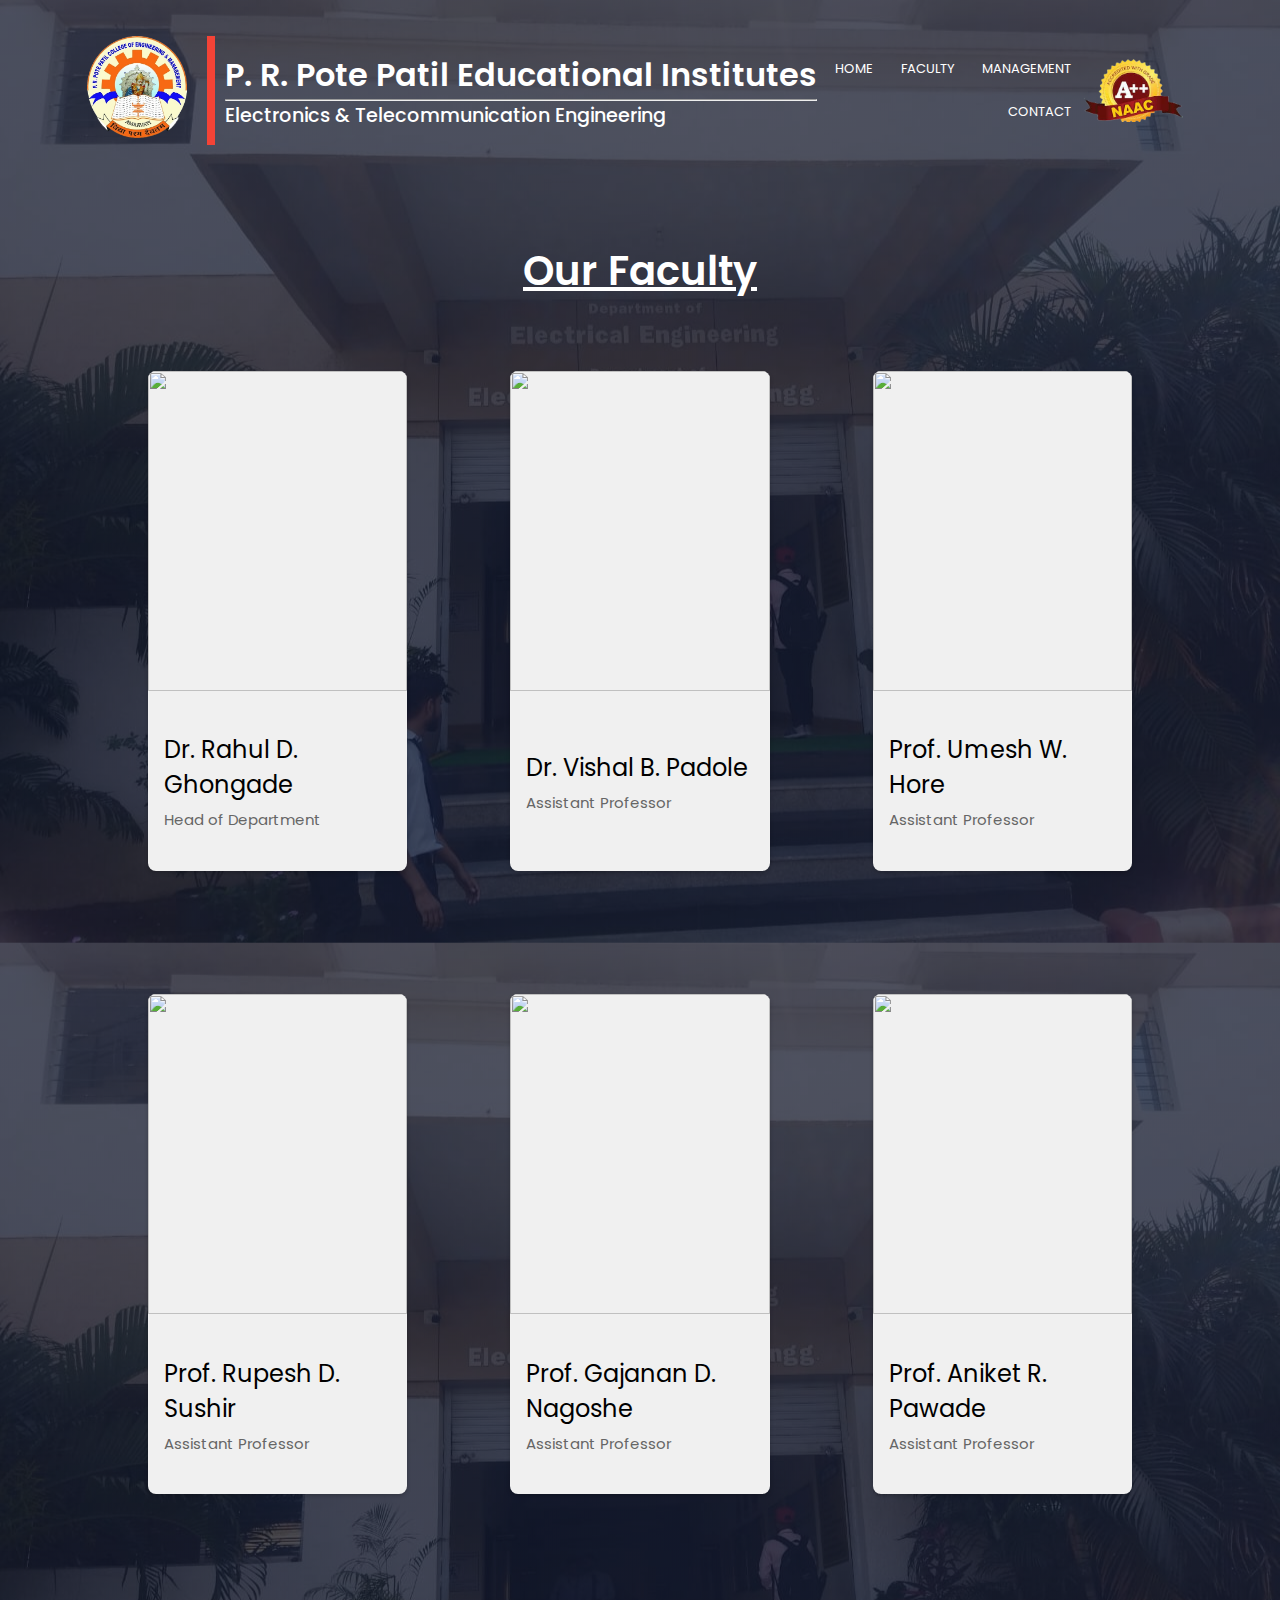
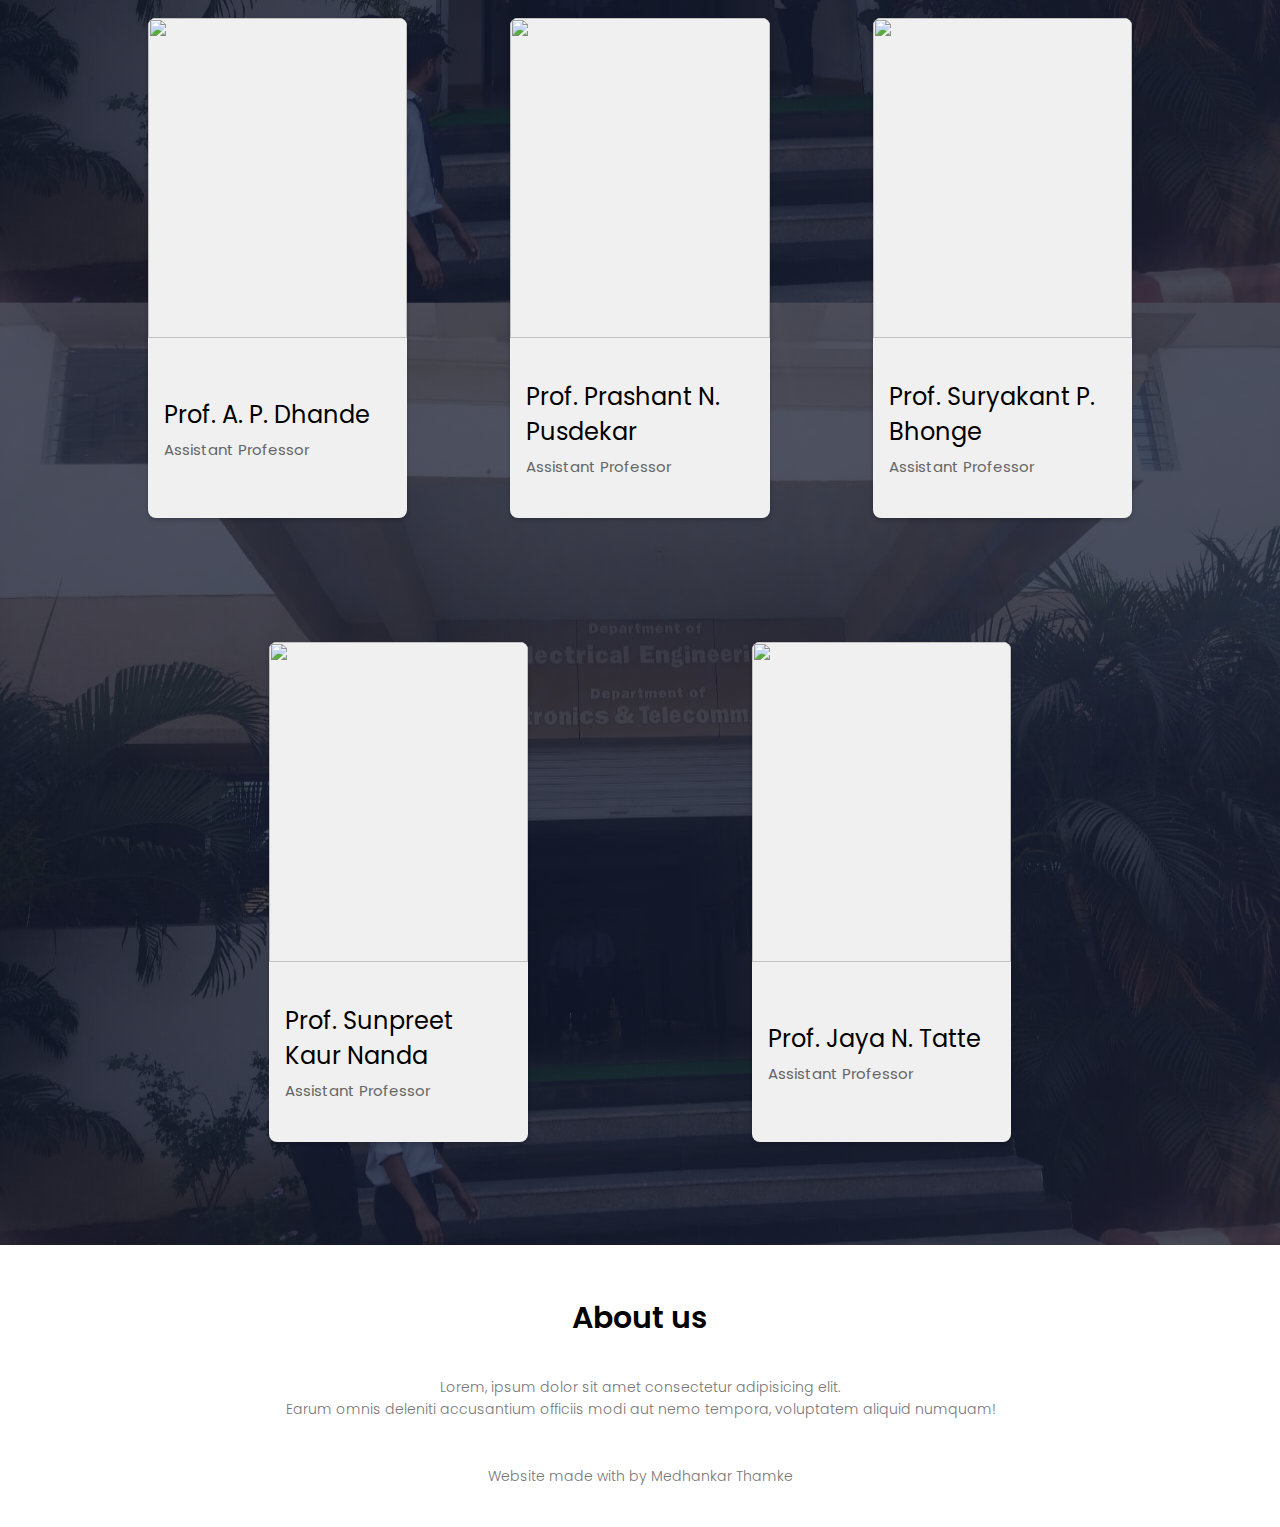
==== faculty.html @ dc2114c9 "Add files via upload" ====
<!DOCTYPE html>
<html lang="en">
<head>
    <meta charset="UTF-8">
    <meta name="viewport" content="width=device-width, initial-scale=1.0">
    <title>EXTC-prpcem</title>
    <link rel="stylesheet" href="./card.css">
    <link rel="preconnect" href="https://fonts.googleapis.com">
    <link rel="preconnect" href="https://fonts.gstatic.com" crossorigin>
    <link href="https://fonts.googleapis.com/css2?family=Poppins:ital,wght@0,100;0,200;0,300;0,400;0,500;0,600;0,700;0,800;0,900;1,100;1,200;1,300;1,400;1,500;1,600;1,700;1,800;1,900&display=swap" rel="stylesheet">
    <link rel="stylesheet" href="https://cdn.jsdelivr.net/npm/@fortawesome/fontawesome-free@6.4.2/css/fontawesome.min.css">
    <script src="https://kit.fontawesome.com/86fd60be4d.js" crossorigin="anonymous"></script>
</head>
<body>
    <section class="header">
        <nav>
            <div class="prp-logo">
                <a href="index.html"><img src="./src/prp_logo-Photoroom.png-Photoroom.png" alt=""></a>
            </div>
            
            <div >
                <h1 class="college-name">
                    P. R. Pote Patil Educational Institutes
                </h1>
                <hr>
                <p class="branch">
                    Electronics & Telecommunication Engineering
                </p>

            </div>
            
            <div class="nav-links" id="navLinks">
                <i class="fa fa-times" onclick="hideMenu()"></i>
                <ul>
                    <li><a href="./index.html">HOME</a></li>
                    <li><a href="./faculty.html">FACULTY</a></li>
                    <li><a href="./management.html">MANAGEMENT</a></li>
                    <li><a href="">CONTACT</a></li>
                    

                </ul>
                
                
            </div>
            <img src="./src/naac_logo.png" alt="">
            <i class="fa fa-solid fa-bars" onclick="showMenu()"></i>

        </nav> 
        


        <div class="outside">
            <div class="text-box">
                <h1>Our Faculty</h1>
            </div>
            <div class="card-container">
                <div class="card">
                    <img src="https://prpotepatilengg.ac.in/assets/images/staff/elect/elect_hod.jpeg" alt="" >
                    <div class="card-content">
                        <h3>Dr. Rahul D. Ghongade</h3>
                        <p>Head of Department </p>
                    </div>
                    
                </div>

                <div class="card">
                    <img src="https://prpotepatilengg.ac.in/assets/images/staff/elect/5.jpg" alt="" >
                    <div class="card-content">
                        <h3>Dr. Vishal B. Padole</h3>
                        <p>Assistant Professor</p>
                    </div>
                </div>
                
                <div class="card">
                    <img src="https://prpotepatilengg.ac.in/assets/images/staff/elect/2.jpg" alt="" >
                    <div class="card-content">
                        <h3>Prof. Umesh W. Hore</h3>
                        <p>Assistant Professor</p>
                    </div>
                </div>
                <div class="card">
                    <img src="https://prpotepatilengg.ac.in/assets/images/staff/elect/7.jpg" alt="" >
                    <div class="card-content">
                        <h3>Prof. Rupesh D. Sushir</h3>
                        <p>Assistant Professor</p>
                    </div>
                </div>
                <div class="card">
                    <img src="https://prpotepatilengg.ac.in/assets/images/staff/elect/4.jpg" alt="" >
                    <div class="card-content">
                        <h3>Prof. Gajanan D. Nagoshe</h3>
                        <p>Assistant Professor</p>
                    </div>
                </div>
                <div class="card">
                    <img src="https://prpotepatilengg.ac.in/assets/images/staff/elect/10.jpg" alt="" >
                    <div class="card-content">
                        <h3>Prof. Aniket R. Pawade</h3>
                        <p>Assistant Professor</p>
                    </div>
                </div>
                <div class="card">
                    <img src="https://prpotepatilengg.ac.in/assets/images/staff/elect/6.jpg" alt="" >
                    <div class="card-content">
                        <h3>Prof. A. P. Dhande</h3>
                        <p>Assistant Professor</p>
                    </div>
                </div>
                <div class="card">
                    <img src="https://prpotepatilengg.ac.in/assets/images/staff/elect/3.jpg" alt="" >
                    <div class="card-content">
                        <h3>Prof. Prashant N. Pusdekar</h3>
                        <p>Assistant Professor</p>
                    </div>
                </div>
                <div class="card">
                    <img src="https://prpotepatilengg.ac.in/assets/images/staff/elect/8.jpg" alt="" >
                    <div class="card-content">
                        <h3>Prof. Suryakant P. Bhonge</h3>
                        <p>Assistant Professor</p>
                    </div>
                </div>
                <div class="card">
                    <img src="https://prpotepatilengg.ac.in/assets/images/staff/elect/new-1.png" alt="" >
                    <div class="card-content">
                        <h3>Prof. Sunpreet Kaur Nanda</h3>
                        <p>Assistant Professor</p>
                    </div>
                </div>
                <div class="card">
                    <img src="https://prpotepatilengg.ac.in/assets/images/staff/elect/11.jpg" alt="" >
                    <div class="card-content">
                        <h3>Prof. Jaya N. Tatte</h3>
                        <p>Assistant Professor</p>
                    </div>
                </div>
            </div>
            
        </div>
            
         


        
    </section>

   
    <!-- footer -->
    <section class="footer">
        <h4>
            About us
        </h4>
        <p>
            Lorem, ipsum dolor sit amet consectetur adipisicing elit. <br> Earum omnis deleniti accusantium officiis modi aut nemo tempora, voluptatem aliquid numquam!
        </p>
        <div class="icons">
            <i class="fa fa-facebook"></i>
            <i class="fa fa-twitter"></i>
            <i class="fa fa-instagram"></i>
            <i class="fa fa-linkedin"></i>

        </div>
        <p>Website made with <i class="fa fa-heart-o"></i> by Medhankar Thamke </i></p>
    </section>


</body>
<script>
  let navLinks=document.getElementById("navLinks")  
  function showMenu(){
    navLinks.style.right="0"
  }
  function hideMenu(){
    navLinks.style.right="-200px"
  }
</script>
</html>
---- card.css ----
*{
    padding: 0;
    margin: 0;
    font-family: "Poppins", sans-serif;
    font-weight: 400;
    font-style: normal;
    box-sizing: border-box;
}

.header{
    min-height: 100vh;
    width: 100%;
    background-image: linear-gradient(rgba(4,9,30,0.7),rgba(4,9,30,0.7)),url(./src/WhatsApp\ Image\ 2024-03-21\ at\ 15.35.34.jpeg);
    background-position: center;
    /* background-size: cover; */
    background-repeat: repeat;
    position: relative;
}

nav{
    display: flex;
    padding: 2% 6%;
    justify-content: space-between;
    align-items: center;
}

.prp-logo{
  border-right: 8px solid #f44336;
  margin: 10px;
}

nav img{
    width: 100px;
    margin-right: 20px; 
    
}

.college-name{
    color: #fff;
    font-weight: 600;
    font-style: normal;
    font-size: 2rem;
}

.branch{
  color: #fff;
  font-weight: 500;
  font-style: normal;
  font-size: 1.2rem;

}


.nav-links{
    flex: 1;
    text-align: right;
}

.nav-links ul li{
    list-style: none;
    display: inline-block;
    padding: 8px 12px;
    position: relative;
}

.nav-links ul li a{
    color: #fff;
    text-decoration: none;
    font-size: 13px;
    font-family: "Poppins", sans-serif;

}

.nav-links ul li::after{
    /* search how does after works */
    content: '';
    width: 0%;
    height: 2px;
    background: #f44336;
    display: block;
    margin: auto;
    transition: 0.5s;
}

.nav-links ul li:hover::after{
    width: 100%;
}

.text-box{
    margin: 0%;
    color: #fff;
    
    text-align: center;
}

.text-box h1{
  margin-top: 20px;
    font-size: 40px;
    font-weight: 600;
    font-style: normal;
    text-decoration: underline;
}
.text-box p{
    margin: 10px 0 40px;
    font-size: 14px;
    color: #fff;
    font-weight: 300;
    font-style: normal;
}

.hero-btn{
    display: inline-block;
    text-decoration: none;
    color: #fff;
    border: 1px solid #fff;
    padding: 12px 34px;
    font-size: 13px;
    background: transparent;

    font-family: "Poppins", sans-serif;
    font-weight: 500;
    font-style: normal;
}

.hero-btn:hover{
    border: 1px solid #f44336;
    background: #f44336;
    transform: 1s;
}

nav .fa{
  display: none;
}

/* footer */
.footer h4{
    font-size: 30px;
    font-weight: 600;
    margin-bottom: 25px;
    margin-top: 20px;
    padding: 0;
  }
  
  .footer p{
    color: #777;
    font-size: 14px;
    font-weight: 300;
    line-height: 22px;
    padding: 10px;
  }
  
  .footer{
    width: 100%;
    text-align: center;
    padding: 30px 0;
  }
  
  .icons .fa{
    color: #f44336;
    margin: 0 13px;
    cursor: pointer;
    padding: 18px 0;
    
  }
  .fa-heart-o{
    color: #f44336;
  }

  

  /* card */
.outside{
  margin-left: 5%;
  margin-right: 5%;
  margin-top: 60px;
}

  .card-container{

    display: flex;
    justify-items: center;
    align-items: end;

    flex-wrap: wrap;
    justify-content: space-evenly;
    margin-top: 50px;
    


  }

  .card{
    display: grid;
    width:22.5%;
    background-color: #f0f0f0;
    border-radius: 8px;
    overflow: hidden;
    box-shadow: 0px 2px 4px rgba(0,0,0,0.2);
    margin: 20px;
    margin-bottom: 9%;
    height: 500px;
  }

  .card img{
    width: 100%;
    height: 320px;

  }

  .card-content{
    padding: 16px;
  }

  .card-content h3{
    font-size: 1.5rem;
    margin-bottom: 8px;
  }

  .card-content p{
    color: #666;
    font-size: 15px;
    line-height: 1.3;
  }

  .card-content .btn{
    display: inline-block;
    padding: 8px 16px;
    background-color: #333;
    text-decoration: none;
    border-radius: 4px;
    margin-top: 16px;
    color: #fff;
  }

  .first-box{
    display: grid;
  }
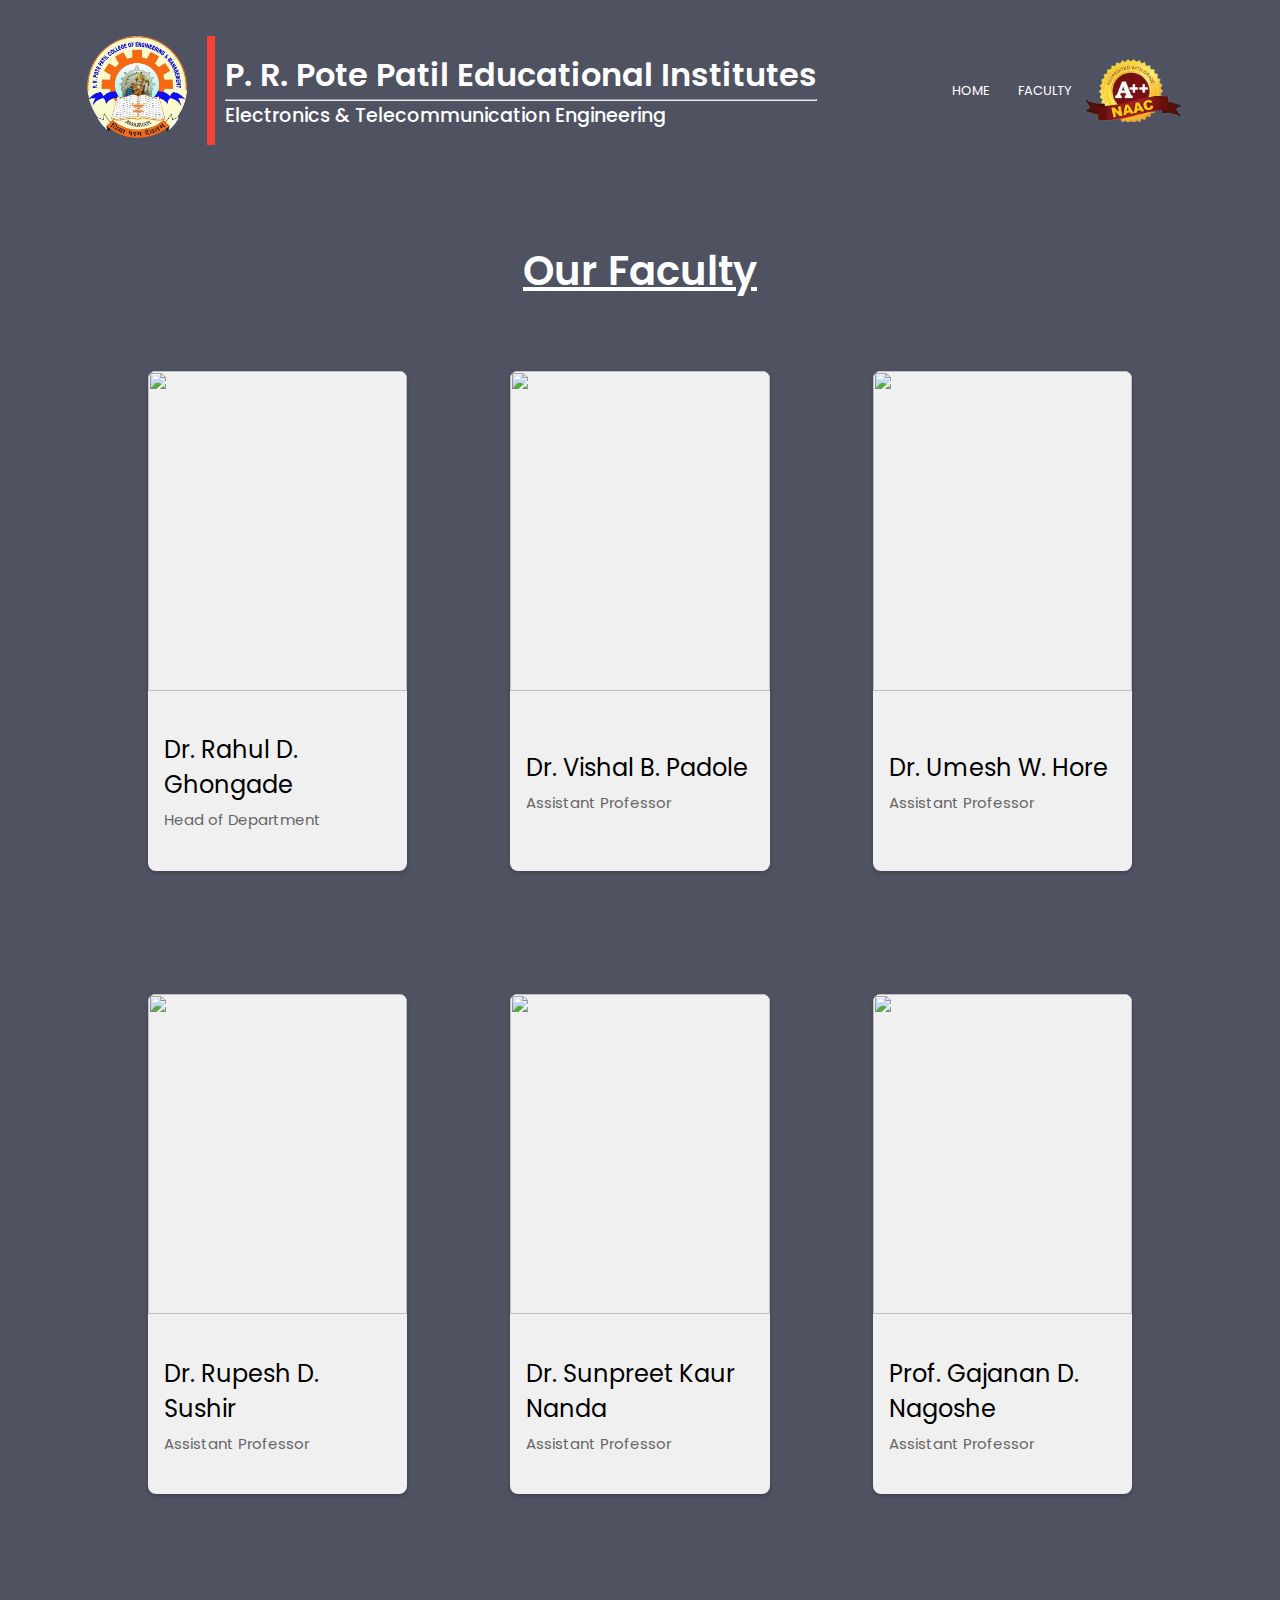
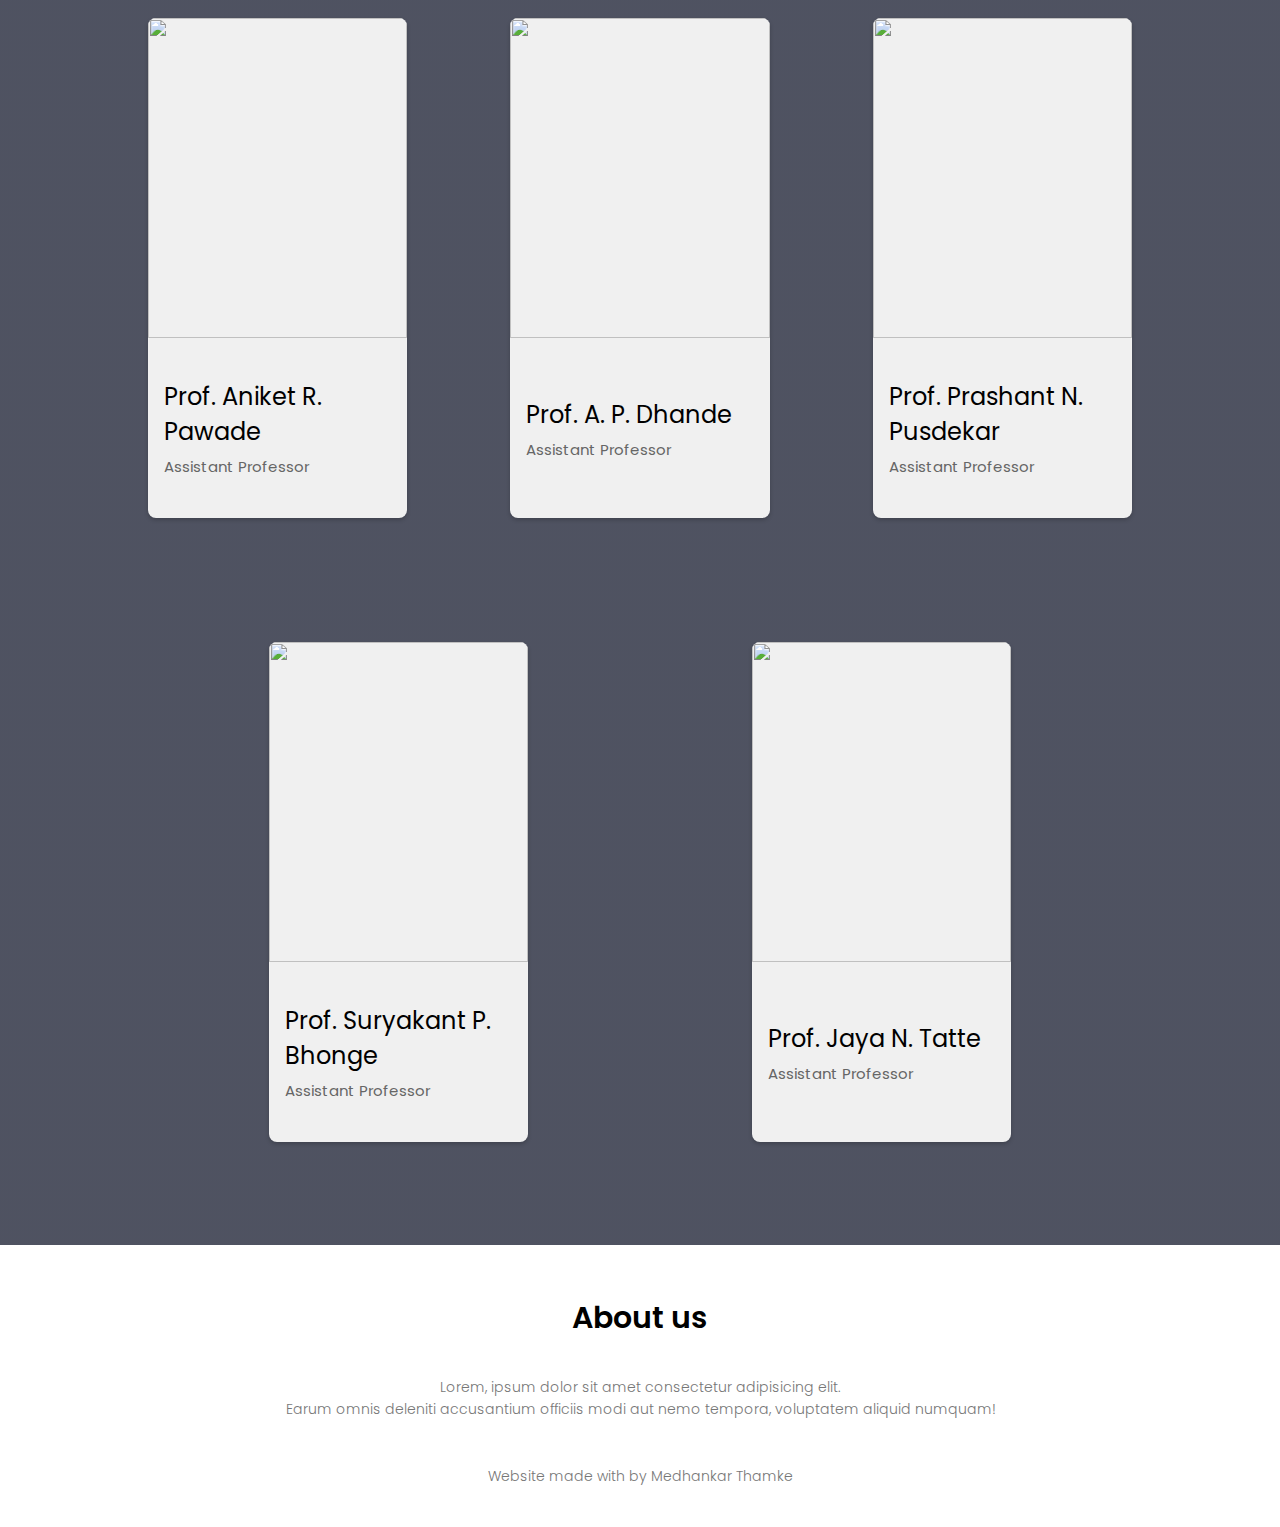
==== commit 7b2c9c05: "Add files via upload" ====
--- a/faculty.html
+++ b/faculty.html
@@ -34,8 +34,8 @@
                 <ul>
                     <li><a href="./index.html">HOME</a></li>
                     <li><a href="./faculty.html">FACULTY</a></li>
-                    <li><a href="./management.html">MANAGEMENT</a></li>
-                    <li><a href="">CONTACT</a></li>
+                    <!-- <li><a href="./management.html">MANAGEMENT</a></li> -->
+                    <!-- <li><a href="./contact.html">CONTACT</a></li> -->
                     
 
                 </ul>
@@ -74,14 +74,21 @@
                 <div class="card">
                     <img src="https://prpotepatilengg.ac.in/assets/images/staff/elect/2.jpg" alt="" >
                     <div class="card-content">
-                        <h3>Prof. Umesh W. Hore</h3>
+                        <h3>Dr. Umesh W. Hore</h3>
                         <p>Assistant Professor</p>
                     </div>
                 </div>
                 <div class="card">
                     <img src="https://prpotepatilengg.ac.in/assets/images/staff/elect/7.jpg" alt="" >
                     <div class="card-content">
-                        <h3>Prof. Rupesh D. Sushir</h3>
+                        <h3>Dr. Rupesh D. Sushir</h3>
+                        <p>Assistant Professor</p>
+                    </div>
+                </div>
+                <div class="card">
+                    <img src="https://prpotepatilengg.ac.in/assets/images/staff/elect/new-1.png" alt="" >
+                    <div class="card-content">
+                        <h3>Dr. Sunpreet Kaur Nanda</h3>
                         <p>Assistant Professor</p>
                     </div>
                 </div>
@@ -120,13 +127,7 @@
                         <p>Assistant Professor</p>
                     </div>
                 </div>
-                <div class="card">
-                    <img src="https://prpotepatilengg.ac.in/assets/images/staff/elect/new-1.png" alt="" >
-                    <div class="card-content">
-                        <h3>Prof. Sunpreet Kaur Nanda</h3>
-                        <p>Assistant Professor</p>
-                    </div>
-                </div>
+
                 <div class="card">
                     <img src="https://prpotepatilengg.ac.in/assets/images/staff/elect/11.jpg" alt="" >
                     <div class="card-content">
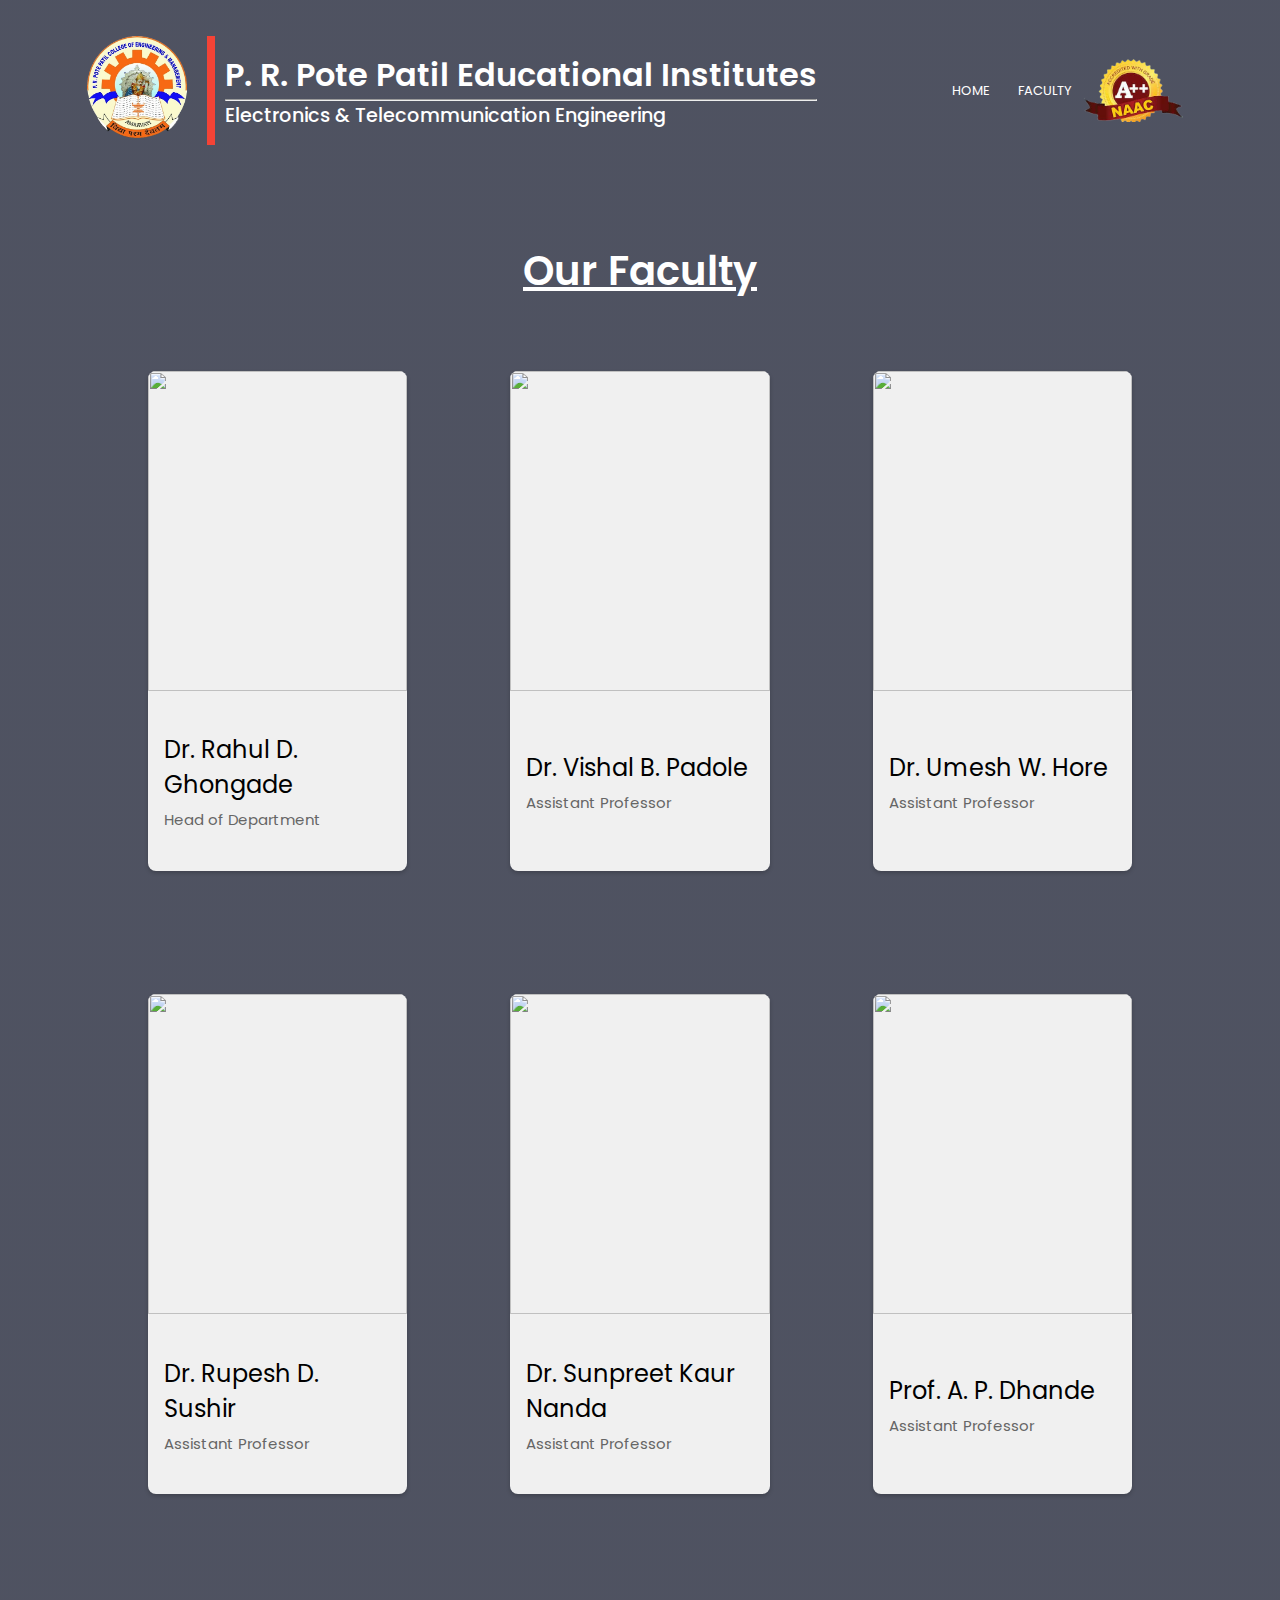
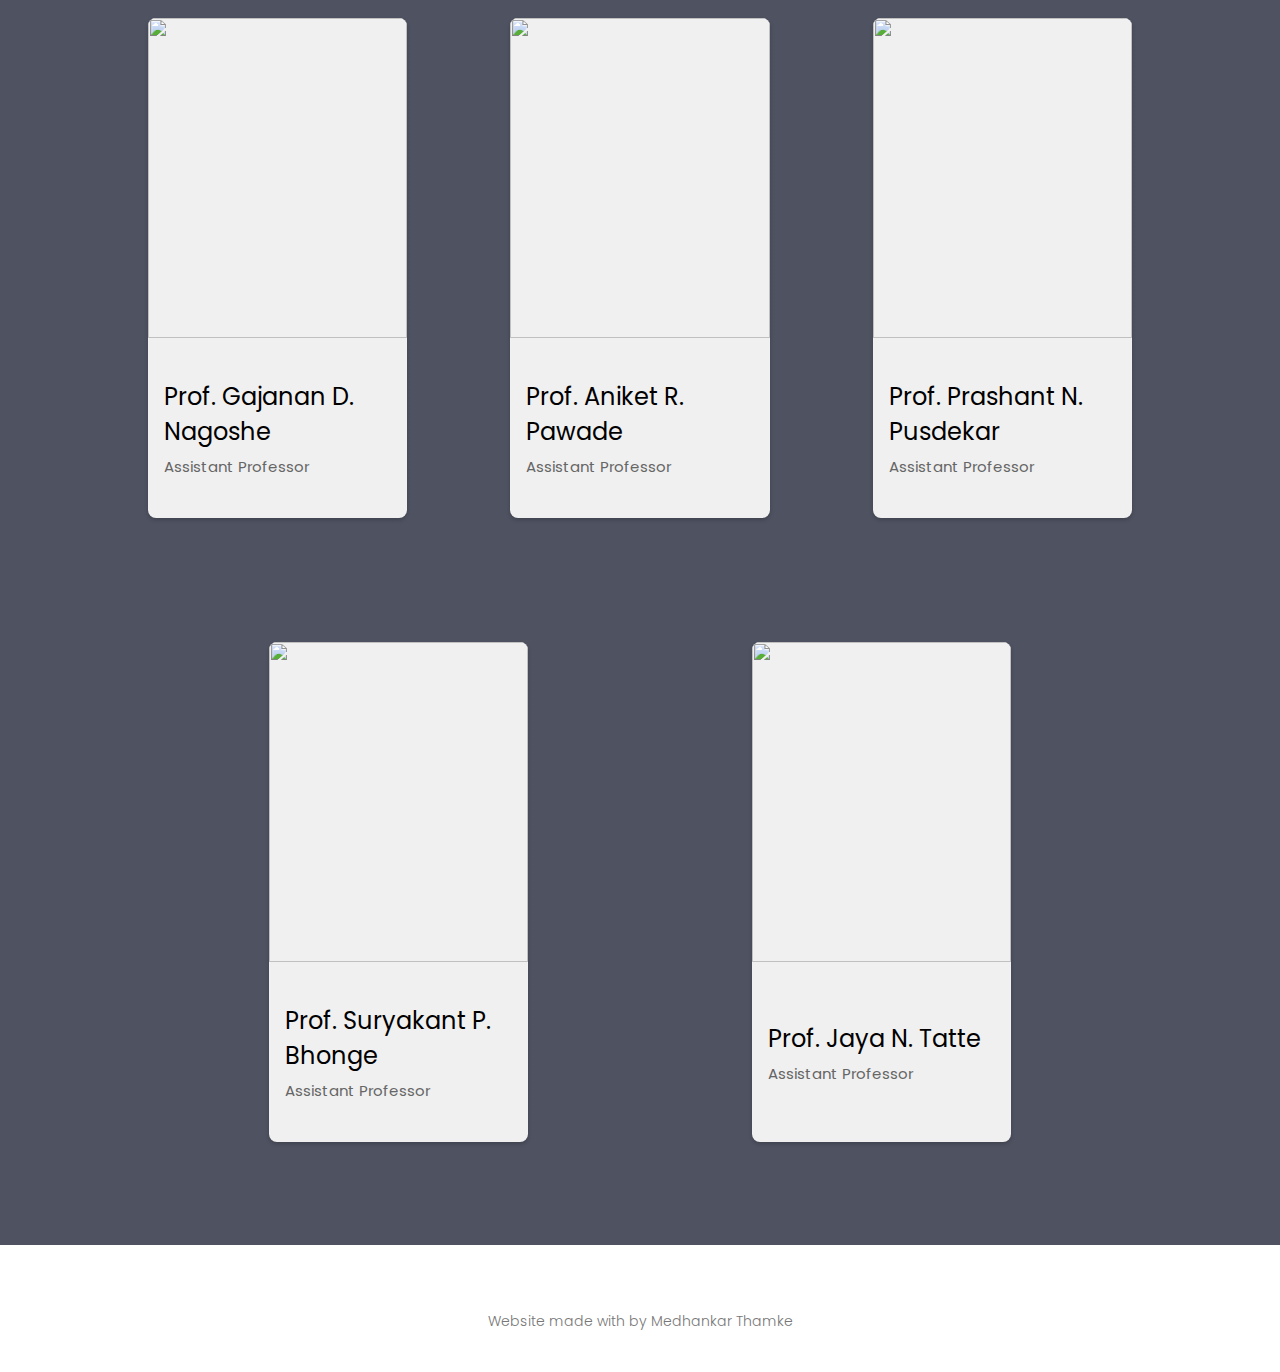
==== commit 092053aa: "Update faculty.html" ====
--- a/faculty.html
+++ b/faculty.html
@@ -93,6 +93,13 @@
                     </div>
                 </div>
                 <div class="card">
+                    <img src="https://prpotepatilengg.ac.in/assets/images/staff/elect/6.jpg" alt="" >
+                    <div class="card-content">
+                        <h3>Prof. A. P. Dhande</h3>
+                        <p>Assistant Professor</p>
+                    </div>
+                </div>
+                <div class="card">
                     <img src="https://prpotepatilengg.ac.in/assets/images/staff/elect/4.jpg" alt="" >
                     <div class="card-content">
                         <h3>Prof. Gajanan D. Nagoshe</h3>
@@ -106,13 +113,7 @@
                         <p>Assistant Professor</p>
                     </div>
                 </div>
-                <div class="card">
-                    <img src="https://prpotepatilengg.ac.in/assets/images/staff/elect/6.jpg" alt="" >
-                    <div class="card-content">
-                        <h3>Prof. A. P. Dhande</h3>
-                        <p>Assistant Professor</p>
-                    </div>
-                </div>
+
                 <div class="card">
                     <img src="https://prpotepatilengg.ac.in/assets/images/staff/elect/3.jpg" alt="" >
                     <div class="card-content">
@@ -148,12 +149,7 @@
    
     <!-- footer -->
     <section class="footer">
-        <h4>
-            About us
-        </h4>
-        <p>
-            Lorem, ipsum dolor sit amet consectetur adipisicing elit. <br> Earum omnis deleniti accusantium officiis modi aut nemo tempora, voluptatem aliquid numquam!
-        </p>
+        
         <div class="icons">
             <i class="fa fa-facebook"></i>
             <i class="fa fa-twitter"></i>
@@ -175,4 +171,4 @@
     navLinks.style.right="-200px"
   }
 </script>
-</html>+</html>
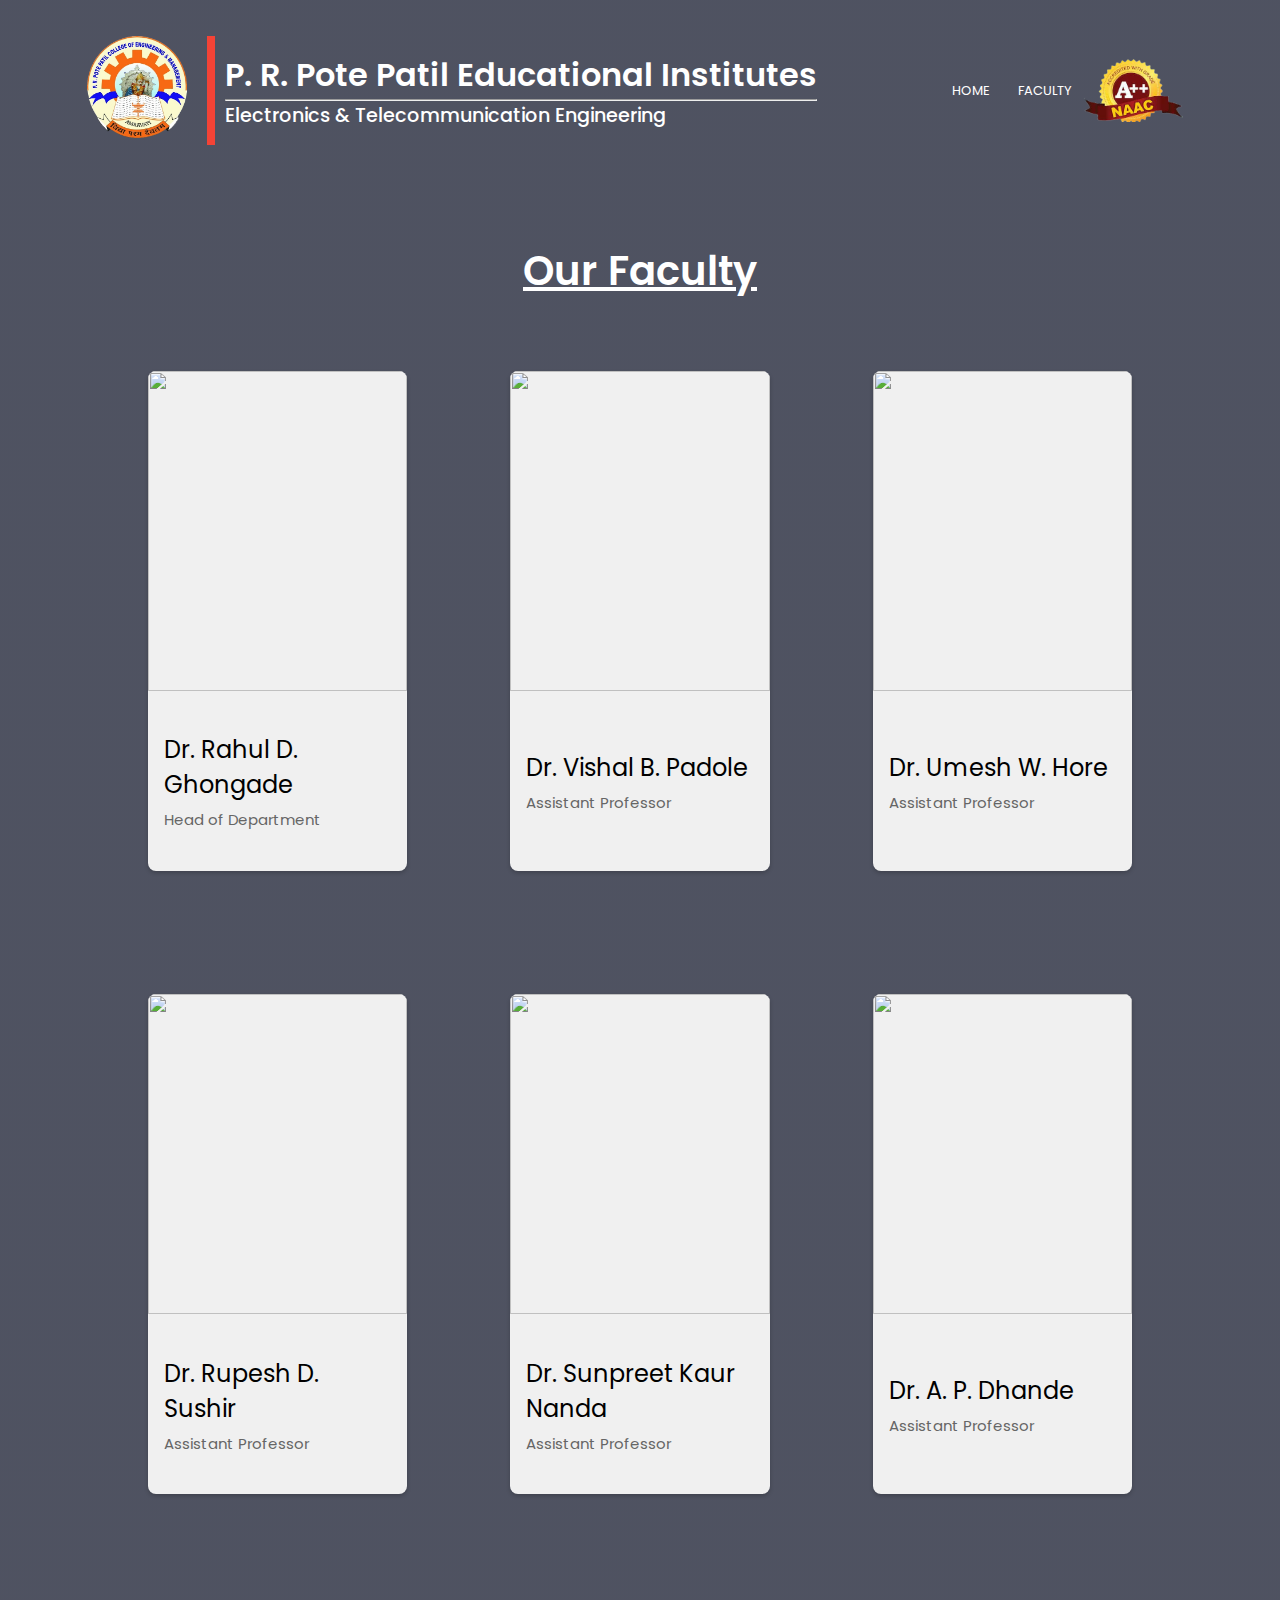
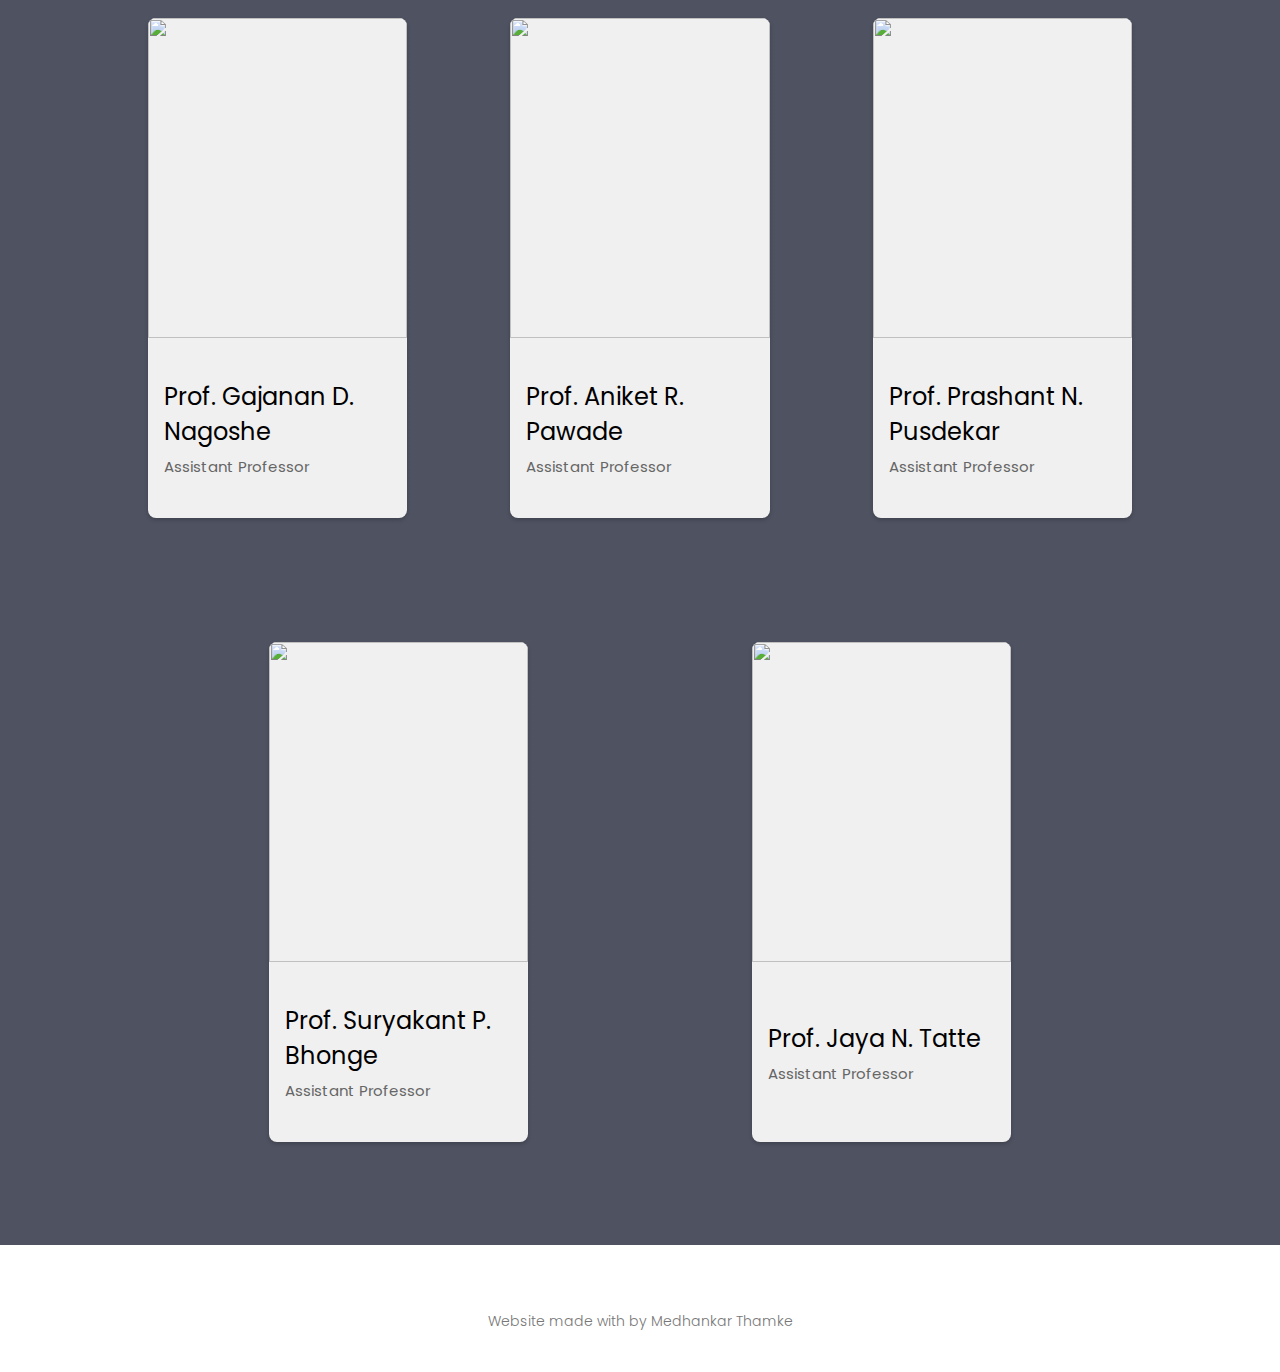
==== commit 8ce8a80b: "Update faculty.html" ====
--- a/faculty.html
+++ b/faculty.html
@@ -95,7 +95,7 @@
                 <div class="card">
                     <img src="https://prpotepatilengg.ac.in/assets/images/staff/elect/6.jpg" alt="" >
                     <div class="card-content">
-                        <h3>Prof. A. P. Dhande</h3>
+                        <h3>Dr. A. P. Dhande</h3>
                         <p>Assistant Professor</p>
                     </div>
                 </div>
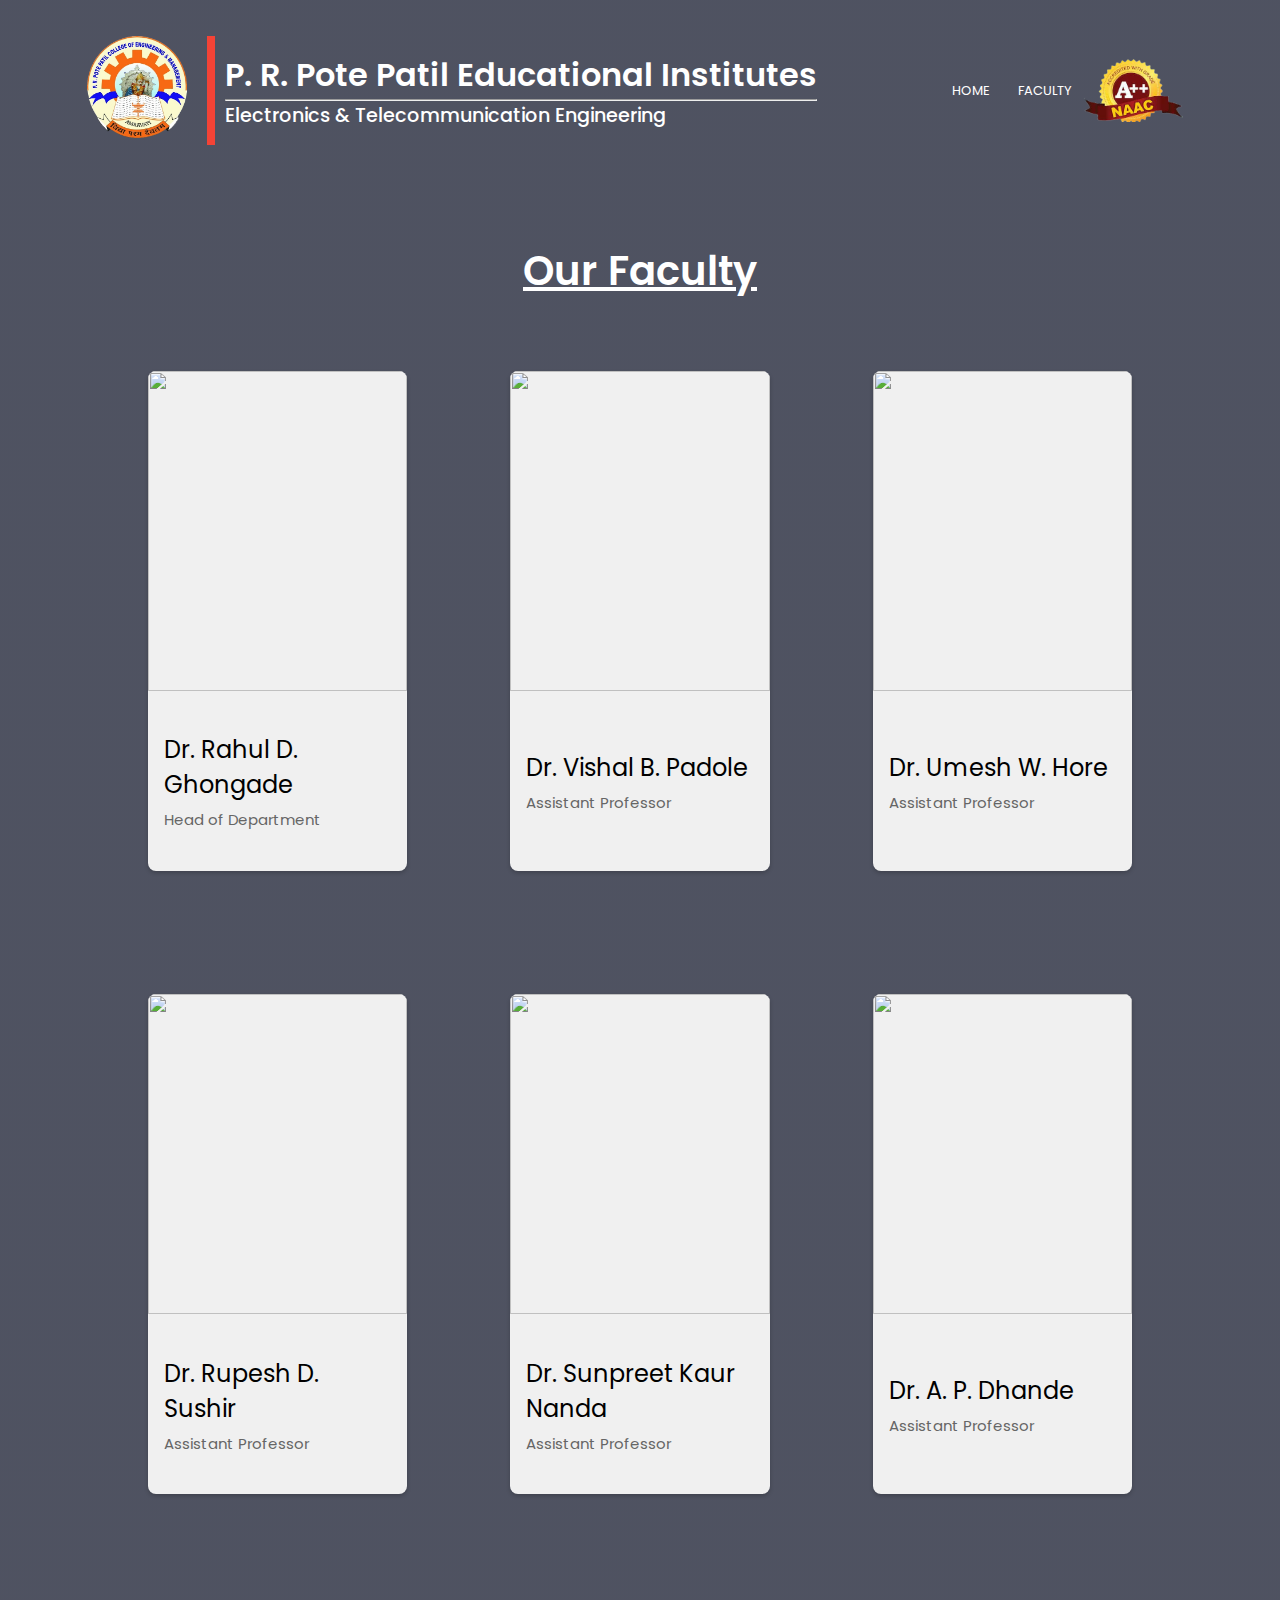
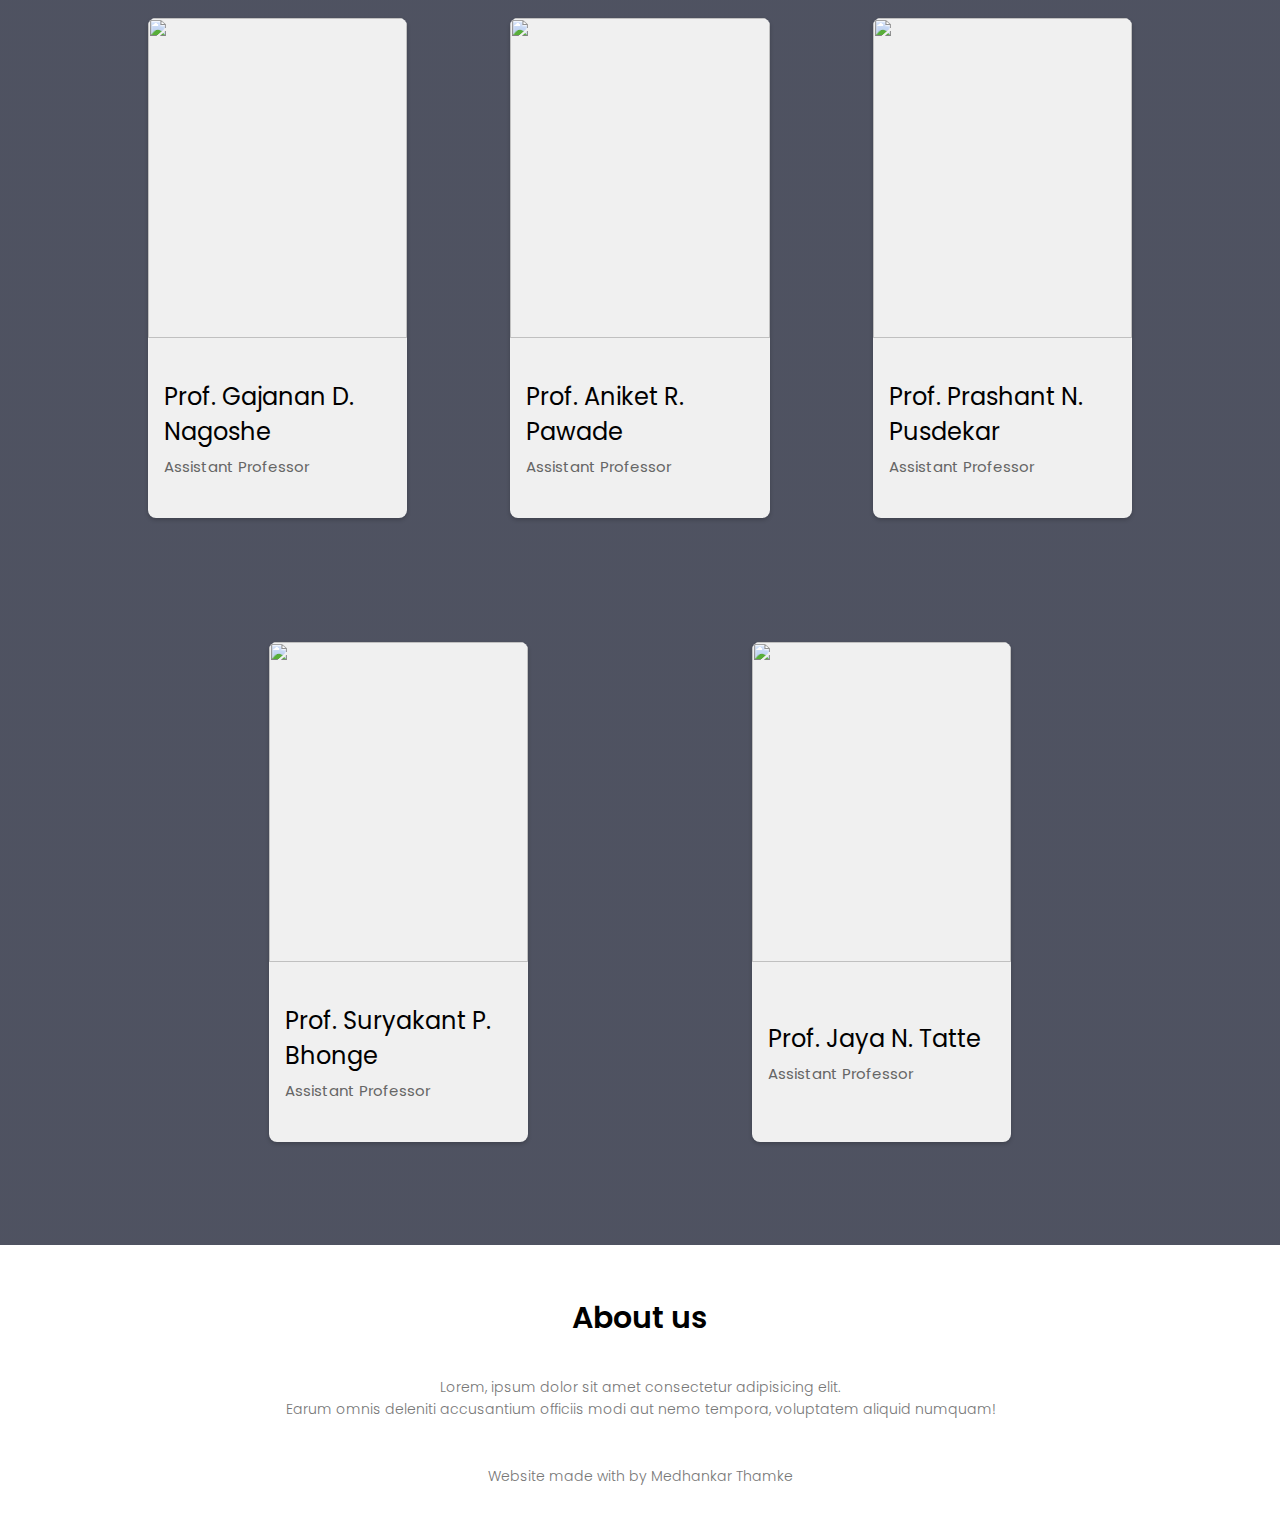
==== commit 8a9d8b47: "Add files via upload" ====
--- a/faculty.html
+++ b/faculty.html
@@ -149,7 +149,12 @@
    
     <!-- footer -->
     <section class="footer">
-        
+        <h4>
+            About us
+        </h4>
+        <p>
+            Lorem, ipsum dolor sit amet consectetur adipisicing elit. <br> Earum omnis deleniti accusantium officiis modi aut nemo tempora, voluptatem aliquid numquam!
+        </p>
         <div class="icons">
             <i class="fa fa-facebook"></i>
             <i class="fa fa-twitter"></i>
@@ -171,4 +176,4 @@
     navLinks.style.right="-200px"
   }
 </script>
-</html>
+</html>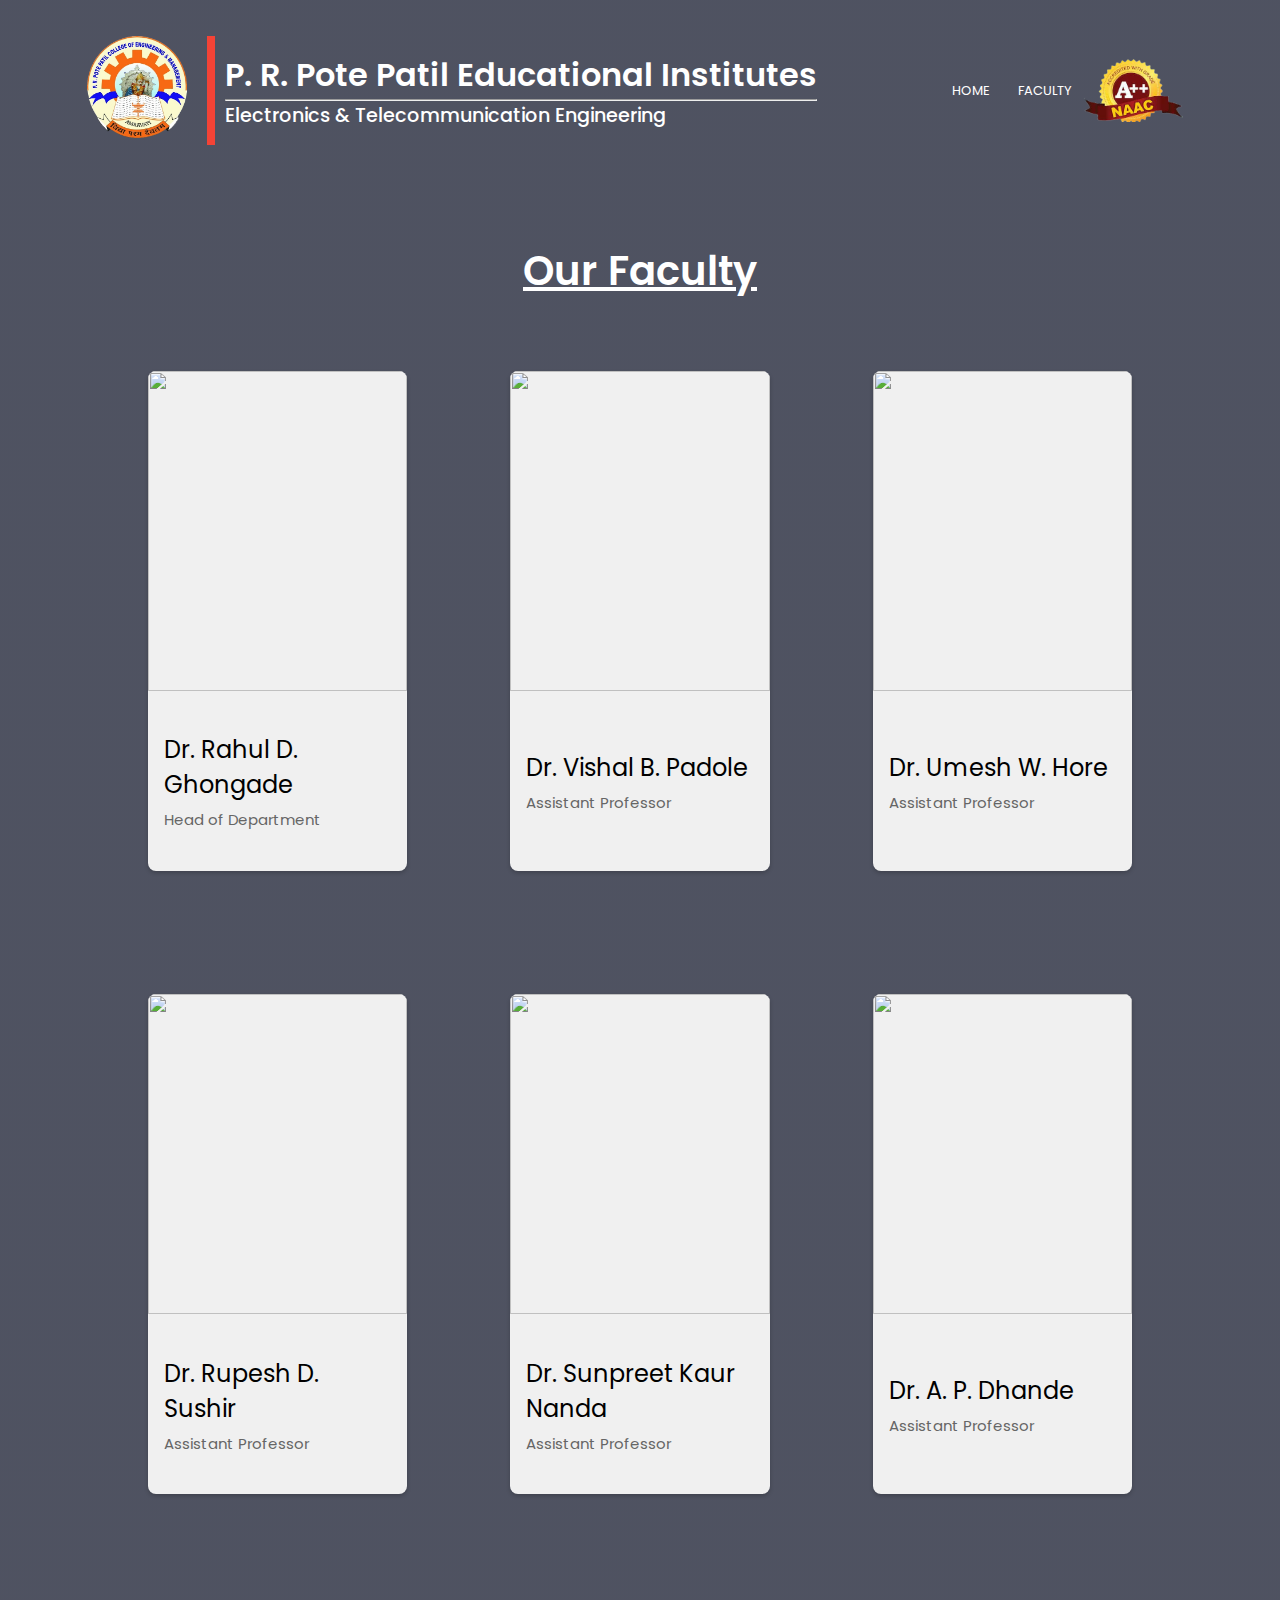
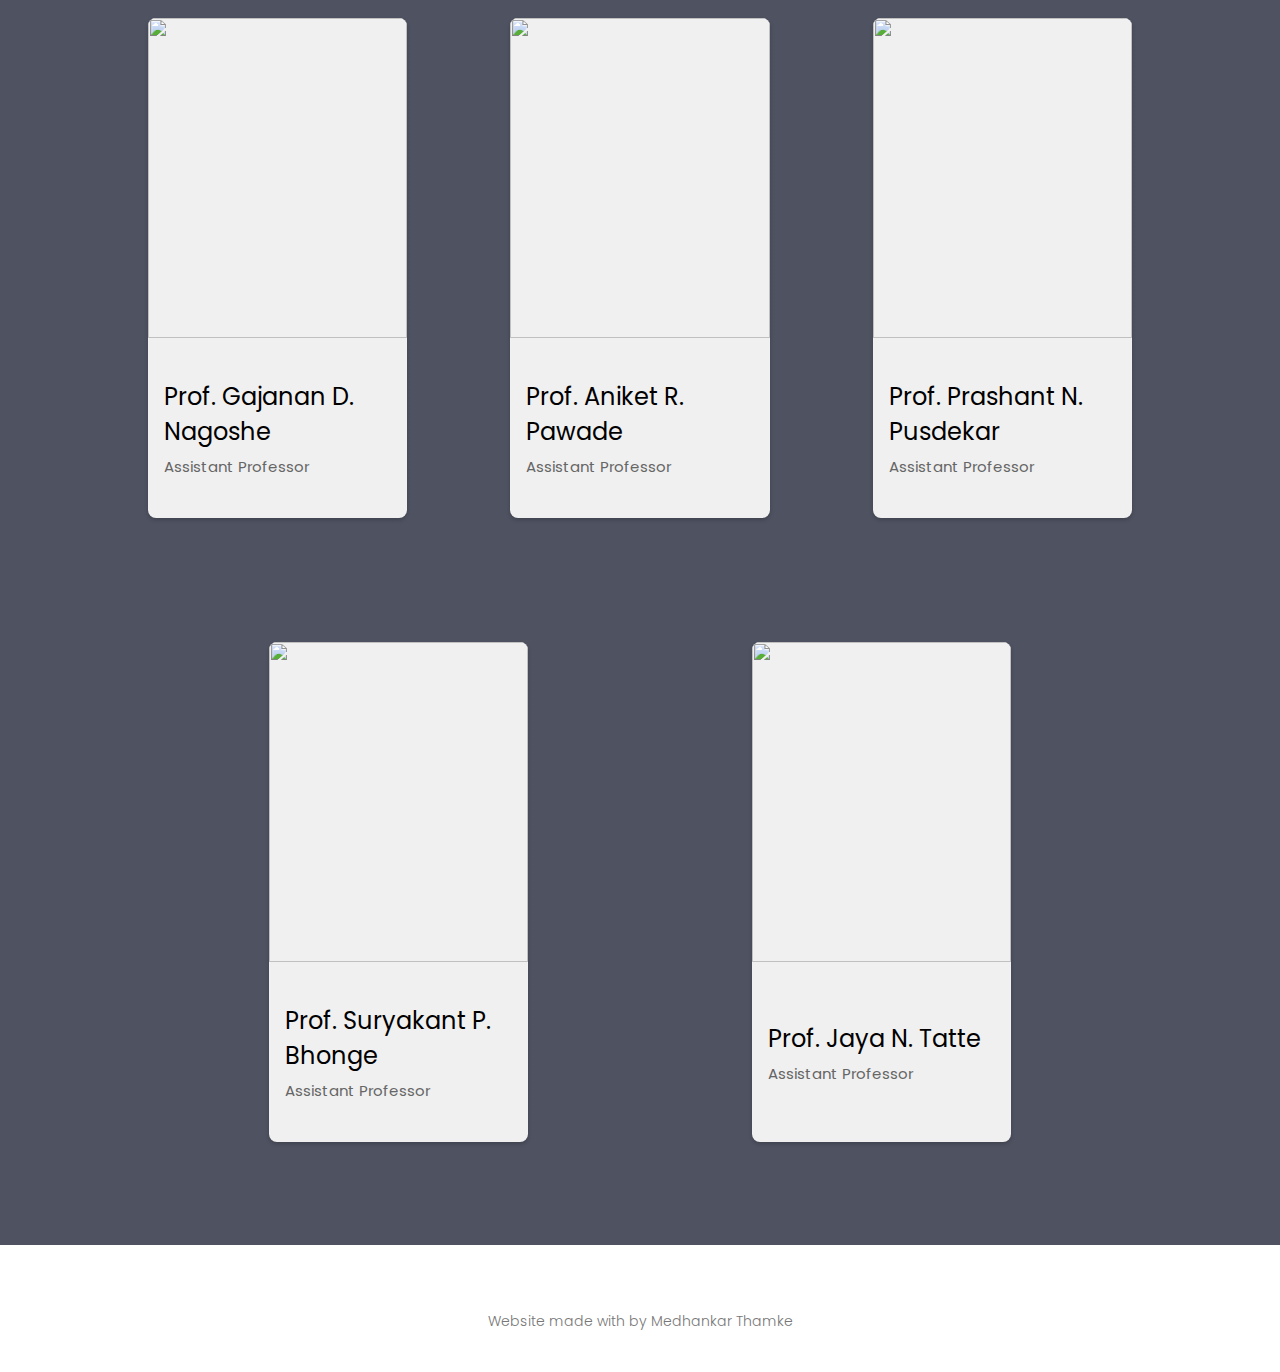
==== commit 44e9b53b: "Update faculty.html" ====
--- a/faculty.html
+++ b/faculty.html
@@ -149,12 +149,7 @@
    
     <!-- footer -->
     <section class="footer">
-        <h4>
-            About us
-        </h4>
-        <p>
-            Lorem, ipsum dolor sit amet consectetur adipisicing elit. <br> Earum omnis deleniti accusantium officiis modi aut nemo tempora, voluptatem aliquid numquam!
-        </p>
+
         <div class="icons">
             <i class="fa fa-facebook"></i>
             <i class="fa fa-twitter"></i>
@@ -176,4 +171,4 @@
     navLinks.style.right="-200px"
   }
 </script>
-</html>+</html>
